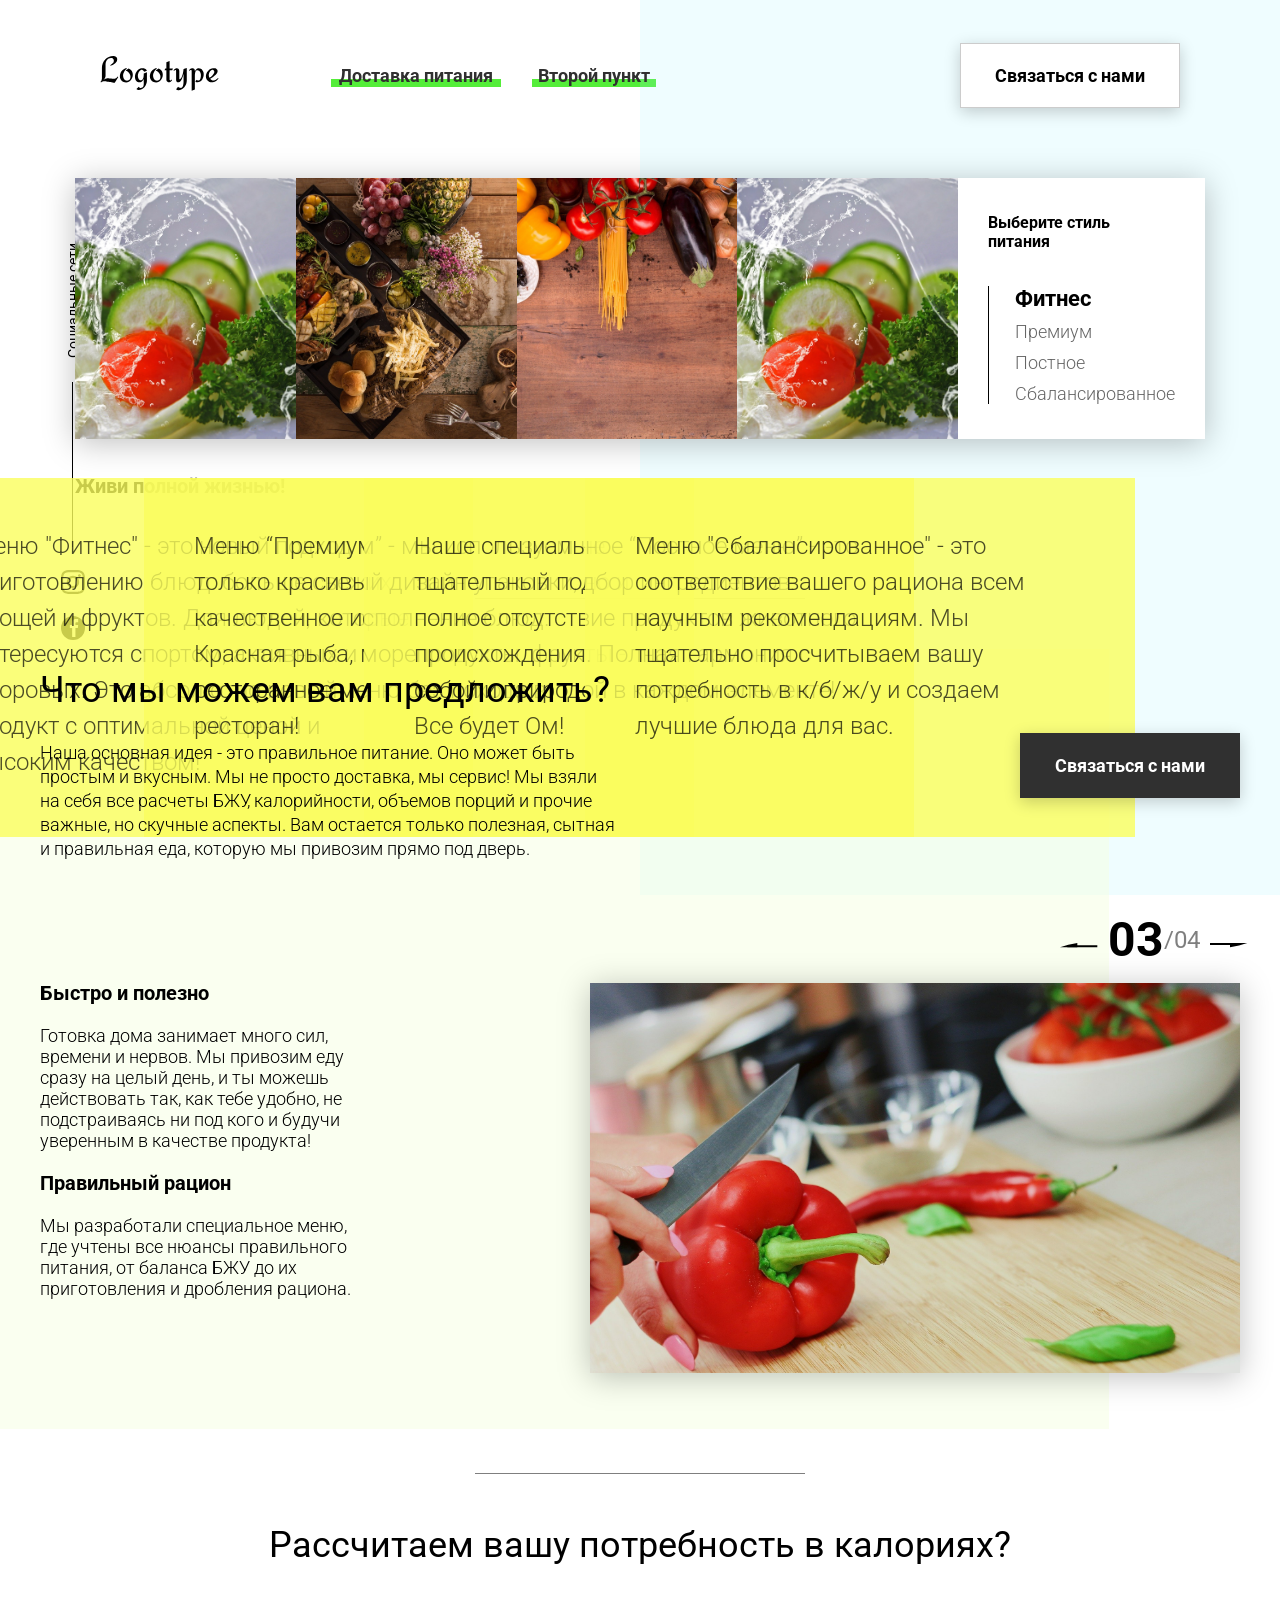
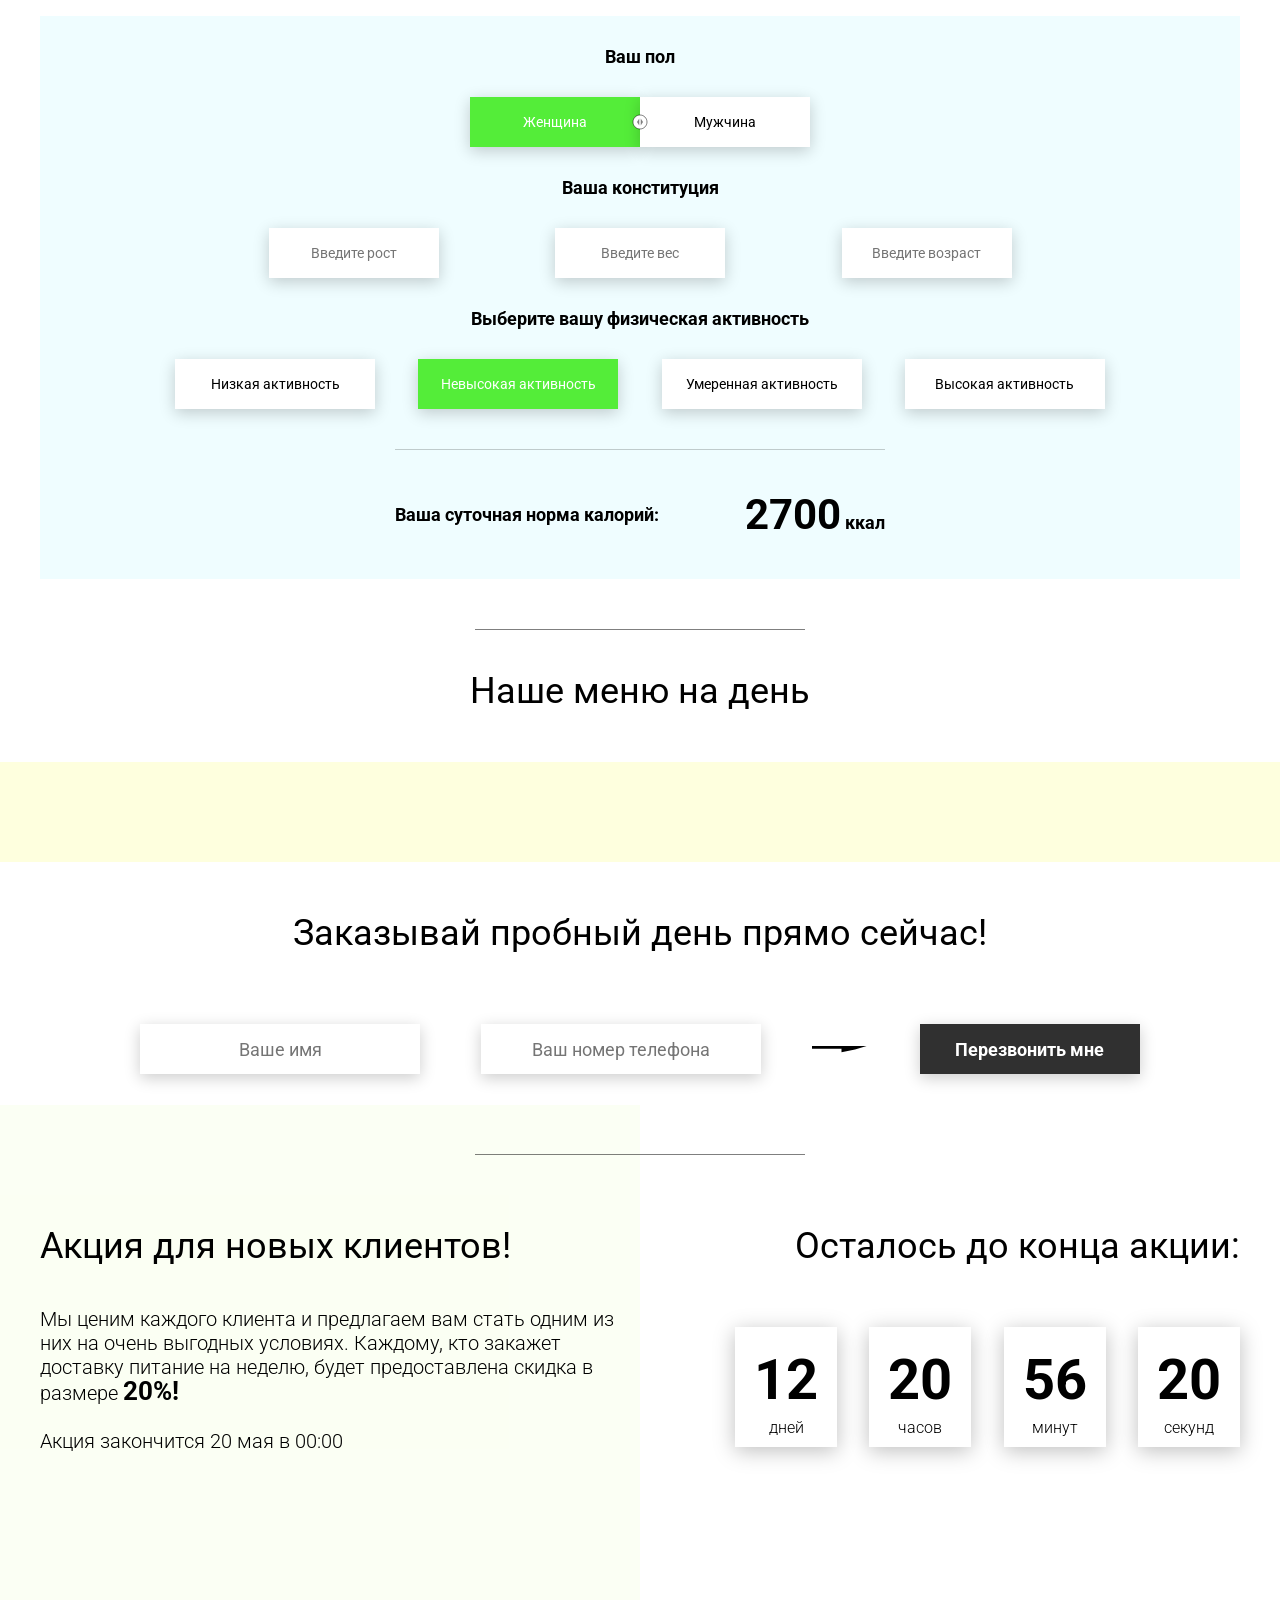
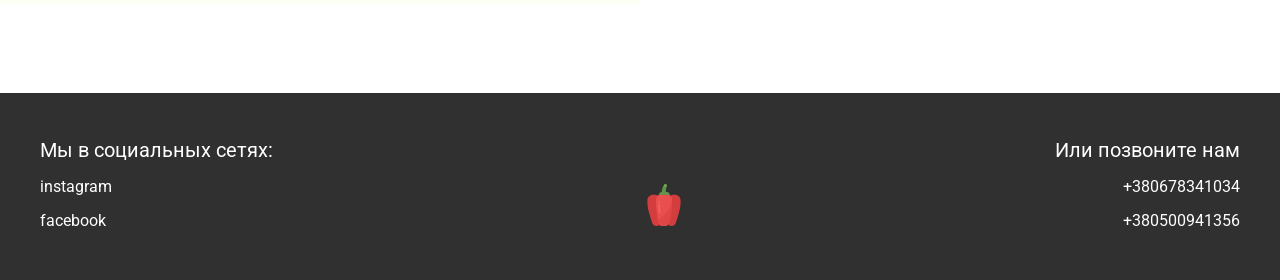
==== JS Lessons/Section 5 Продвинутый JavaScript/L87 Fetch API/index.html @ b9578236 "L87 Fetch API start" ====
<!DOCTYPE html>
<html lang="en">
<head>
    <meta charset="UTF-8">
    <meta name="viewport" content="width=device-width, initial-scale=1.0">
    <title>Food</title>
    <link rel="stylesheet" href="css/style.css">
</head>
<body>
    <header class="header">
        <div class="header__left-block">
            <div class="header__logo">
                <img src="icons/logo.svg" alt="Логотип">
            </div>
            <nav class="header__links">
                <a href="#" class="header__link">Доставка питания</a>
                <a href="#" class="header__link">Второй пункт</a>
            </nav>
        </div>
        <div class="header__right-block">
            <button data-modal class="btn btn_white">Связаться с нами</button>
        </div>
    </header>
    <div class="sidepanel">
        <div class="sidepanel__text"><span>Социальные сети</span></div>
        <div class="sidepanel__divider"></div>
        <a href="#" class="sidepanel__icon">
            <img src="icons/instagram.svg" alt="instagram">
        </a>
        <a href="#" class="sidepanel__icon">
            <img src="icons/facebook.svg" alt="facebook">
        </a>
    </div>

    <div class="preview">
        <div class="bgc_blue"></div>
        <div class="container">
            <div class="tabcontainer">
                <div class="tabcontent">
                    <img src="img/tabs/vegy.jpg" alt="vegy">
                    <div class="tabcontent__descr">
                        Меню "Фитнес" - это новый подход к приготовлению блюд: больше свежих овощей и фруктов. Для людей, которые интересуются спортом; активных и здоровых. Это абсолютно новый продукт с оптимальной ценой и высоким качеством!
                    </div>
                </div>
                <div class="tabcontent">
                    <img src="img/tabs/elite.jpg" alt="elite">
                    <div class="tabcontent__descr">
                        Меню “Премиум” - мы используем не только красивый дизайн упаковки, но и качественное исполнение блюд. Красная рыба, морепродукты, фрукты - ресторанное меню без похода в ресторан!                                     
                    </div>
                </div>
                <div class="tabcontent">
                    <img src="img/tabs/post.jpg" alt="post">
                    <div class="tabcontent__descr">
                        Наше специальное “Постное меню” - это тщательный подбор ингредиентов: полное отсутствие продуктов животного происхождения. Полная гармония с собой и природой в каждом элементе! Все будет Ом!                                     
                    </div>
                </div>
                <div class="tabcontent">
                    <img src="img/tabs/vegy.jpg" alt="vegy">
                    <div class="tabcontent__descr">
                        Меню "Сбалансированное" - это соответствие вашего рациона всем научным рекомендациям. Мы тщательно просчитываем вашу потребность в к/б/ж/у и создаем лучшие блюда для вас.
                    </div>
                </div>
                <div class="tabheader">
                    <h3>Выберите стиль питания</h3>
                    <div class="tabheader__items">
                        <div class="tabheader__item tabheader__item_active">Фитнес</div>
                        <div class="tabheader__item">Премиум</div>
                        <div class="tabheader__item">Постное</div>
                        <div class="tabheader__item">Сбалансированное</div>
                    </div>
                </div>
            </div>
            <div class="preview__life">Живи полной жизнью!</div>
        </div>
    </div>

    <div class="divider"></div>

    <div class="offer">
        <div class="bgc_y"></div>
        <div class="container">
            <div class="offer__text">
                <h2 class="title">Что мы можем вам предложить?</h2>
                <div class="offer__descr">
                    Наша основная идея - это правильное питание. Оно может быть простым и вкусным. Мы не просто доставка, мы сервис! Мы взяли на себя все расчеты БЖУ, калорийности, объемов порций и прочие важные, но скучные аспекты. Вам остается только полезная, сытная и правильная еда, которую мы привозим прямо под дверь.
                </div>
            </div>
            <div class="offer__action">
                <button data-modal class="btn btn_dark">Связаться с нами</button>
            </div>
        </div>
        <div class="container">
            <div class="offer__advantages">
                <h2>Быстро и полезно</h2>
                <div class="offer__advantages-text">
                    Готовка дома занимает много сил, времени и нервов. Мы привозим еду сразу на целый день, и ты можешь действовать так, как тебе удобно, не подстраиваясь ни под кого и будучи уверенным в качестве продукта!
                </div>
                <h2>Правильный рацион</h2>
                <div class="offer__advantages-text">
                    Мы разработали специальное меню, где учтены все нюансы правильного питания, от баланса БЖУ до их приготовления и дробления рациона.
                </div>
            </div>
            <div class="offer__slider">
                <div class="offer__slider-counter">
                    <div class="offer__slider-prev">
                        <img src="icons/left.svg" alt="prev">
                    </div>
                    <span id="current">03</span>
                    /
                    <span id="total">04</span>
                    <div class="offer__slider-next">
                        <img src="icons/right.svg" alt="next">
                    </div>
                </div>
                <div class="offer__slider-wrapper">
                    <div class="offer__slide">
                        <img src="img/slider/pepper.jpg" alt="pepper">
                    </div>
                    <!-- <div class="offer__slide">
                        <img src="img/slider/food-12.jpg" alt="food">
                    </div>
                    <div class="offer__slide">
                        <img src="img/slider/olive-oil.jpg" alt="oil">
                    </div>
                    <div class="offer__slide">
                        <img src="img/slider/paprika.jpg" alt="paprika">
                    </div> -->
                </div>
            </div>
        </div>
    </div>

    <div class="divider"></div>

    <div class="calculating">
        <div class="container">
            <h2 class="title">Рассчитаем вашу потребность в калориях?
            </h2>
            <div class="calculating__field">
                <div class="calculating__subtitle">
                    Ваш пол
                </div>
                <div class="calculating__choose" id="gender">
                    <div class="calculating__choose-item calculating__choose-item_active">Женщина</div>
                    <div class="calculating__choose-item">Мужчина</div>
                </div>

                <div class="calculating__subtitle">
                    Ваша конституция
                </div>
                <div class="calculating__choose calculating__choose_medium">
                    <input type="text" id="height" placeholder="Введите рост" class="calculating__choose-item">
                    <input type="text" id="weight" placeholder="Введите вес"  class="calculating__choose-item">
                    <input type="text" id="age" placeholder="Введите возраст" class="calculating__choose-item">
                </div>

                <div class="calculating__subtitle">
                    Выберите вашу физическая активность
                </div>
                <div class="calculating__choose calculating__choose_big">
                    <div id="low" class="calculating__choose-item">Низкая активность </div>
                    <div id="small"  class="calculating__choose-item calculating__choose-item_active">Невысокая активность</div>
                    <div id="medium" class="calculating__choose-item">Умеренная активность</div>
                    <div id="high" class="calculating__choose-item">Высокая активность</div>
                </div>

                <div class="calculating__divider"></div>

                <div class="calculating__total">
                    <div class="calculating__subtitle">
                        Ваша суточная норма калорий:
                    </div>
                    <div class="calculating__result">
                        <span>2700</span> ккал
                    </div>
                </div>
            </div>
        </div>
    </div>

    <div class="divider"></div>

    <div class="menu">
        <h2 class="title">Наше меню на день</h2>

        <div class="menu__field">
            <div class="container">
                <!-- <div class="menu__item">
                    <img src="img/tabs/vegy.jpg" alt="vegy">
                    <h3 class="menu__item-subtitle">Меню "Фитнес"</h3>
                    <div class="menu__item-descr">Меню "Фитнес" - это новый подход к приготовлению блюд: больше свежих овощей и фруктов. Продукт активных и здоровых людей. Это абсолютно новый продукт с оптимальной ценой и высоким качеством!</div>
                    <div class="menu__item-divider"></div>
                    <div class="menu__item-price">
                        <div class="menu__item-cost">Цена:</div>
                        <div class="menu__item-total"><span>229</span> грн/день</div>
                    </div>
                </div>
                <div class="menu__item">
                    <img src="img/tabs/elite.jpg" alt="elite">
                    <h3 class="menu__item-subtitle">Меню “Премиум”</h3>
                    <div class="menu__item-descr">В меню “Премиум” мы используем не только красивый дизайн упаковки, но и качественное исполнение блюд. Красная рыба, морепродукты, фрукты - ресторанное меню без похода в ресторан!</div>
                    <div class="menu__item-divider"></div>
                    <div class="menu__item-price">
                        <div class="menu__item-cost">Цена:</div>
                        <div class="menu__item-total"><span>550</span> грн/день</div>
                    </div>
                </div>
                <div class="menu__item">
                    <img src="img/tabs/post.jpg" alt="post">
                    <h3 class="menu__item-subtitle">Меню "Постное"</h3>
                    <div class="menu__item-descr">Меню “Постное” - это тщательный подбор ингредиентов: полное отсутствие продуктов животного происхождения, молоко из миндаля, овса, кокоса или гречки, правильное количество белков за счет тофу и импортных вегетарианских стейков. </div>
                    <div class="menu__item-divider"></div>
                    <div class="menu__item-price">
                        <div class="menu__item-cost">Цена:</div>
                        <div class="menu__item-total"><span>430</span> грн/день</div>
                    </div>
                </div> -->
            </div>
        </div>
    </div>

    <div class="order">
        <div class="container">
            <div class="title">Заказывай пробный день прямо сейчас!</div>
            <form action="#" class="order__form">
                <input required placeholder="Ваше имя" name="name" type="text" class="order__input">
                <input required placeholder="Ваш номер телефона" name="phone" type="phone" class="order__input">
                <img src="icons/right.svg" alt="right">
                <button class="btn btn_dark btn_min">Перезвонить мне</button>
            </form>
        </div>
    </div>

    <div class="divider"></div>

    <div class="promotion">
        <div class="bgc_y"></div>
        <div class="container">
            <div class="promotion__text">
                <div class="title">Акция для новых клиентов!</div>
                <div class="promotion__descr">
                    Мы ценим каждого клиента и предлагаем вам стать одним из них на очень выгодных условиях. 
                    Каждому, кто закажет доставку питание на неделю, будет предоставлена скидка в размере <span>20%!</span>
                    <br><br>
                    Акция закончится 20 мая в 00:00
                </div>
            </div>
            <div class="promotion__timer">
                <div class="title">Осталось до конца акции:</div>
                <div class="timer">
                    <div class="timer__block">
                        <span id="days">12</span>
                        дней
                    </div>
                    <div class="timer__block">
                        <span id="hours">20</span>
                        часов
                    </div>
                    <div class="timer__block">
                        <span id="minutes">56</span>
                        минут
                    </div>
                    <div class="timer__block">
                        <span id="seconds">20</span>
                        секунд
                    </div>
                </div>
            </div>
        </div>
    </div>

    <footer class="footer">
        <div class="container">
            <div class="social">
                <div class="subtitle">Мы в социальных сетях:</div>
                <a href="#" class="link">instagram</a>
                <a href="#" class="link">facebook</a>
            </div>
            <div class="pepper">
                <img src="icons/veg.svg" alt="pepper">
            </div>
            <div class="call">
                <div class="subtitle">Или позвоните нам</div>
                <a href="#" class="link">+380678341034</a>
                <a href="#" class="link">+380500941356</a>
            </div>
        </div>
    </footer>

    <div class="modal">
        <div class="modal__dialog">
            <div class="modal__content">
                <form action="#">
                    <div data-close class="modal__close">&times;</div>
                    <div class="modal__title">Мы свяжемся с вами как можно быстрее!</div>
                    <input required placeholder="Ваше имя" name="name" type="text" class="modal__input">
                    <input required placeholder="Ваш номер телефона" name="phone" type="phone" class="modal__input">
                    <button class="btn btn_dark btn_min">Перезвонить мне</button>
                </form>
            </div>
        </div>
    </div>

    <script src="js/L87 Fetch API"></script>
</body>
</html>
---- JS Lessons/Section 5 Продвинутый JavaScript/L87 Fetch API/css/style.css ----
@import url(https://fonts.googleapis.com/css?family=Roboto:300,400,700&display=swap&subset=cyrillic-ext);
*{
    box-sizing:border-box;
    margin:0;
    padding:0;
    font-family:Roboto,sans-serif
}
a{
    text-decoration:none
}
.btn{
    width:220px;
    height:65px;
    display:flex;
    justify-content:center;
    align-items:center;
    background-color:#fff;
    font-size:18px;
    font-weight:700;
    border:1px solid rgba(0,0,0,.2);
    box-shadow:0 4px 15px rgba(0,0,0,.2);
    cursor:pointer;
    transition:.3s all;
    outline:0
}
.btn_white{
    background-color:#fff
}
.btn_dark{
    background-color:#303030;
    color:#fff;
    border:none
}
.btn_min{
    height:50px
}
.btn:hover{
    box-shadow:0 4px 30px rgba(0,0,0,.3)
}
.container{
    max-width:1200px;
    margin:0 auto
}
.divider{
    width:330px;
    height:1px;
    margin:0 auto;
    background-color:rgba(0,0,0,.5)
}
.title{
    font-size:36px;
    font-weight:400
}
.header{
    display:flex;
    justify-content:space-between;
    align-items:center;
    height:150px;
    padding:0 100px
}
.header__left-block{
    display:flex;
    justify-content:space-between;
    min-width:550px
}
.header__logo{
    max-width:170px
}
.header__logo img{
    width:100%
}
.header__links{
    display:flex;
    align-items:center
}
.header__link{
    position:relative;
    margin-right:45px;
    font-weight:700;
    font-size:18px;
    color:#303030
}
.header__link:after{
    content:'';
    position:absolute;
    display:block;
    width:110%;
    left:-5%;
    bottom:-1px;
    z-index:-1;
    height:8px;
    background:#54ed39
}
.header__link:last-child{
    margin-right:0
}
.sidepanel{
    position:fixed;
    left:60px;
    top:240px;
    height:400px;
    width:25px;
    display:flex;
    flex-direction:column;
    justify-content:space-between;
    align-items:center
}
.sidepanel__text{
    width:120px;
    height:120px;
    font-size:14px
}
.sidepanel__text span{
    display:flex;
    transform:rotate(-90deg) translateX(-50px)
}
.sidepanel__divider{
    width:1px;
    height:165px;
    background-color:#000
}
.sidepanel__icon{
    width:24px;
    height:24px
}
.sidepanel__icon img{
    width:100%
}
.preview{
    padding:28px 0 100px 0;
    position:relative
}
.preview__life{
    font-weight:700;
    font-size:20px;
    margin-left:35px;
    margin-top:35px
}
.bgc_blue{
    position:absolute;
    right:0;
    top:-155px;
    width:50vw;
    height:900px;
    background:rgba(146,242,255,.15);
    z-index:-1
}
.tabcontainer{
    display:flex;
    width:1130px;
    margin:0 auto;
    box-shadow:0 4px 30px rgba(0,0,0,.25)
}
.tabcontent{
    width:850px;
    position:relative
}
.tabcontent img{
    width:100%;
    height:100%;
    object-fit:cover
}
.tabcontent__descr{
    position:absolute;
    top:300px;
    right:-177px;
    width:550px;
    height:359px;
    background:rgba(251,254,93,.8);
    padding:50px;
    font-size:24px;
    font-weight:300;
    line-height:36px;
    color:rgba(0,0,0,.7)
}
.tabheader{
    width:280px;
    padding:35px 30px;
    background-color:#fff
}
.tabheader h3{
    font-weight:700;
    font-size:16px
}
.tabheader__items{
    margin-top:35px;
    padding-left:26px;
    border-left:1px solid #000
}
.tabheader__item{
    font-weight:700;
    font-size:18px;
    font-weight:300;
    margin-top:10px;
    color:rgba(0,0,0,.6);
    cursor:pointer;
    transition:.3s all
}
.tabheader__item_active{
    color:#000;
    font-size:22px;
    font-weight:700
}
.offer{
    padding:70px 0 100px 0;
    position:relative
}
.offer .container{
    display:flex;
    justify-content:space-between
}
.offer .bgc_y{
    position:absolute;
    width:1109px;
    height:780px;
    background:rgba(243,255,222,.45);
    z-index:-1;
    top:50px
}
.offer__text{
    width:580px
}
.offer__descr{
    font-size:18px;
    margin-top:30px;
    font-weight:300;
    line-height:24px
}
.offer__action{
    display:flex;
    align-items:center;
    justify-content:flex-end
}
.offer__advantages{
    width:330px;
    margin-top:50px
}
.offer__advantages h2{
    font-weight:700;
    font-size:20px;
    margin-top:20px
}
.offer__advantages h2:first-child{
    margin-top:70px
}
.offer__advantages-text{
    margin-top:20px;
    font-size:18px;
    font-weight:300;
    line-height:21px
}
.offer__slider{
    width:650px;
    margin-top:50px;
    display:flex;
    flex-direction:column;
    align-items:flex-end
}
.offer__slider-counter{
    display:flex;
    width:180px;
    align-items:center;
    font-size:24px;
    color:rgba(0,0,0,.5)
}
.offer__slider-wrapper{
    width:100%;
    margin-top:15px;
    box-shadow:0 4px 30px rgba(0,0,0,.25)
}
.offer__slider-prev{
    margin-right:10px;
    cursor:pointer
}
.offer__slider-next{
    margin-left:10px;
    cursor:pointer
}
.offer__slider #current{
    font-size:48px;
    font-weight:700;
    color:#000
}
.offer__slide{
    width:100%;
    height:390px
}
.offer__slide img{
    width:100%;
    height:100%;
    object-fit:cover
}
.calculating{
    padding:50px 0
}
.calculating .title{
    text-align:center
}
.calculating__field{
    width:100%;
    margin-top:50px;
    background:rgba(146,242,255,.15);
    padding:30px 0 40px 0
}
.calculating__subtitle{
    text-align:center;
    font-size:18px;
    font-weight:700;
    margin-top:30px
}
.calculating__subtitle:first-child{
    margin-top:0
}
.calculating #gender:after{
    content:'';
    position:absolute;
    top:50%;
    transform:translateY(-50%);
    display:block;
    width:16px;
    height:16px;
    background:url(../icons/switch.svg) center center/cover no-repeat
}
.calculating__choose{
    position:relative;
    display:flex;
    margin-top:30px;
    justify-content:center
}
.calculating__choose-item{
    display:flex;
    align-items:center;
    justify-content:center;
    width:170px;
    height:50px;
    padding:0 10px;
    background:#fff;
    box-shadow:0 4px 15px rgba(0,0,0,.2);
    border:none;
    text-align:center;
    font-size:14px;
    cursor:pointer;
    outline:0;
    transition:.3s all
}
.calculating__choose-item_active{
    color:#fff;
    background-color:#54ed39
}
.calculating__choose_medium{
    width:743px;
    justify-content:space-between;
    margin:30px auto 0 auto
}
.calculating__choose_big{
    width:930px;
    justify-content:space-between;
    margin:30px auto 0 auto
}
.calculating__choose_big .calculating__choose-item{
    width:200px
}
.calculating__divider{
    width:490px;
    height:1px;
    margin:40px auto;
    background-color:rgba(0,0,0,.2)
}
.calculating__total{
    width:490px;
    margin:0 auto;
    display:flex;
    justify-content:space-between;
    align-items:center
}
.calculating__result{
    font-size:18px;
    font-weight:700
}
.calculating__result span{
    font-size:42px
}
.menu{
    padding:40px 0 50px 0
}
.menu .container{
    display:flex;
    justify-content:space-between;
    align-items:flex-start
}
.menu .title{
    text-align:center
}
.menu__field{
    margin-top:50px;
    padding:50px 0;
    width:100%;
    background:rgba(249,254,126,.25)
}
.menu__item{
    width:320px;
    min-height:450px;
    background:#fff;
    box-shadow:0 4px 25px rgba(0,0,0,.25);
    font-size:16px;
    font-weight:300
}
.menu__item img{
    width:100%;
    height:200px;
    object-fit:cover
}
.menu__item-subtitle{
    font-weight:700;
    font-size:18px;
    padding:0 20px;
    margin-top:20px
}
.menu__item-descr{
    margin-top:20px;
    padding:0 20px
}
.menu__item-divider{
    width:100%;
    height:1px;
    background-color:rgba(0,0,0,.25);
    margin-top:40px
}
.menu__item-price{
    display:flex;
    justify-content:space-between;
    align-items:center;
    padding:10px 20px
}
.menu__item-price span{
    font-size:24px;
    font-weight:700
}
.order{
    padding-bottom:80px
}
.order .title{
    text-align:center
}
.order__form{
    margin-top:70px;
    padding:0 100px;
    display:flex;
    justify-content:space-between;
    align-items:center
}
.order__form img{
    transform:scale(1.5)
}
.order__input{
    width:280px;
    height:50px;
    background:#fff;
    box-shadow:0 4px 15px rgba(0,0,0,.2);
    border:none;
    font-size:18px;
    text-align:center;
    padding:0 20px;
    outline:0
}
.promotion{
    padding:70px 0 240px 0;
    position:relative
}
.promotion .container{
    display:flex
}
.promotion .bgc_y{
    position:absolute;
    width:50%;
    height:499px;
    background:rgba(243,255,222,.35);
    z-index:-1;
    top:-50px;
    left:0
}
.promotion__text{
    width:50%
}
.promotion__descr{
    margin-top:40px;
    font-size:20px;
    line-height:24px;
    font-weight:300
}
.promotion__descr span{
    font-weight:700;
    font-size:26px
}
.promotion__timer{
    width:50%
}
.promotion__timer .title{
    text-align:right
}
.promotion__timer .timer{
    margin-top:60px;
    padding-left:95px;
    display:flex;
    justify-content:space-between;
    align-items:center
}
.promotion__timer .timer__block{
    width:102px;
    height:120px;
    background:#fff;
    box-shadow:0 4px 20px rgba(0,0,0,.25);
    font-size:16px;
    font-weight:300;
    text-align:center
}
.promotion__timer .timer__block span{
    display:block;
    margin-top:20px;
    margin-bottom:5px;
    font-size:56px;
    font-weight:700
}
.footer{
    min-height:180px;
    background-color:#303030;
    padding:45px 0 50px 0;
    color:#fff
}
.footer .container{
    height:100%;
    display:flex;
    justify-content:space-between;
    align-items:flex-end
}
.footer .subtitle{
    font-size:20px
}
.footer .link{
    display:block;
    margin-top:15px;
    font-size:16px;
    color:#fff
}
.footer .call{
    text-align:right
}
.modal{
    position:fixed;
    top:0;
    left:0;
    z-index:1050;
    display:none;
    width:100%;
    height:100%;
    overflow:hidden;
    background-color:rgba(0,0,0,.5)
}
.modal__dialog{
    max-width:500px;
    margin:40px auto
}
.modal__content{
    position:relative;
    width:100%;
    padding:40px;
    background-color:#fff;
    border:1px solid rgba(0,0,0,.2);
    border-radius:4px;
    max-height:80vh;
    overflow-y:auto
}
.modal__close{
    position:absolute;
    top:8px;
    right:14px;
    font-size:30px;
    color:#000;
    opacity:.5;
    font-weight:700;
    border:none;
    background-color:transparent;
    cursor:pointer
}
.modal__title{
    text-align:center;
    font-size:22px;
    text-transform:uppercase
}
.modal__input{
    display:block;
    margin:20px auto 20px auto;
    width:280px;
    height:50px;
    background:#fff;
    box-shadow:0 4px 15px rgba(0,0,0,.2);
    border:none;
    font-size:18px;
    text-align:center;
    padding:0 20px;
    outline:0
}
.modal .btn{
    display:block;
    width:280px;
    margin:0 auto
}

.show{
    display: block;
}
.hide{
    display: none;
}

.fade{
    animation-name: opacity;
    animation-duration: 1.5s;
}

@keyframes opacity {
    from { opacity: 0; }
    to { opacity: 1; }
   }
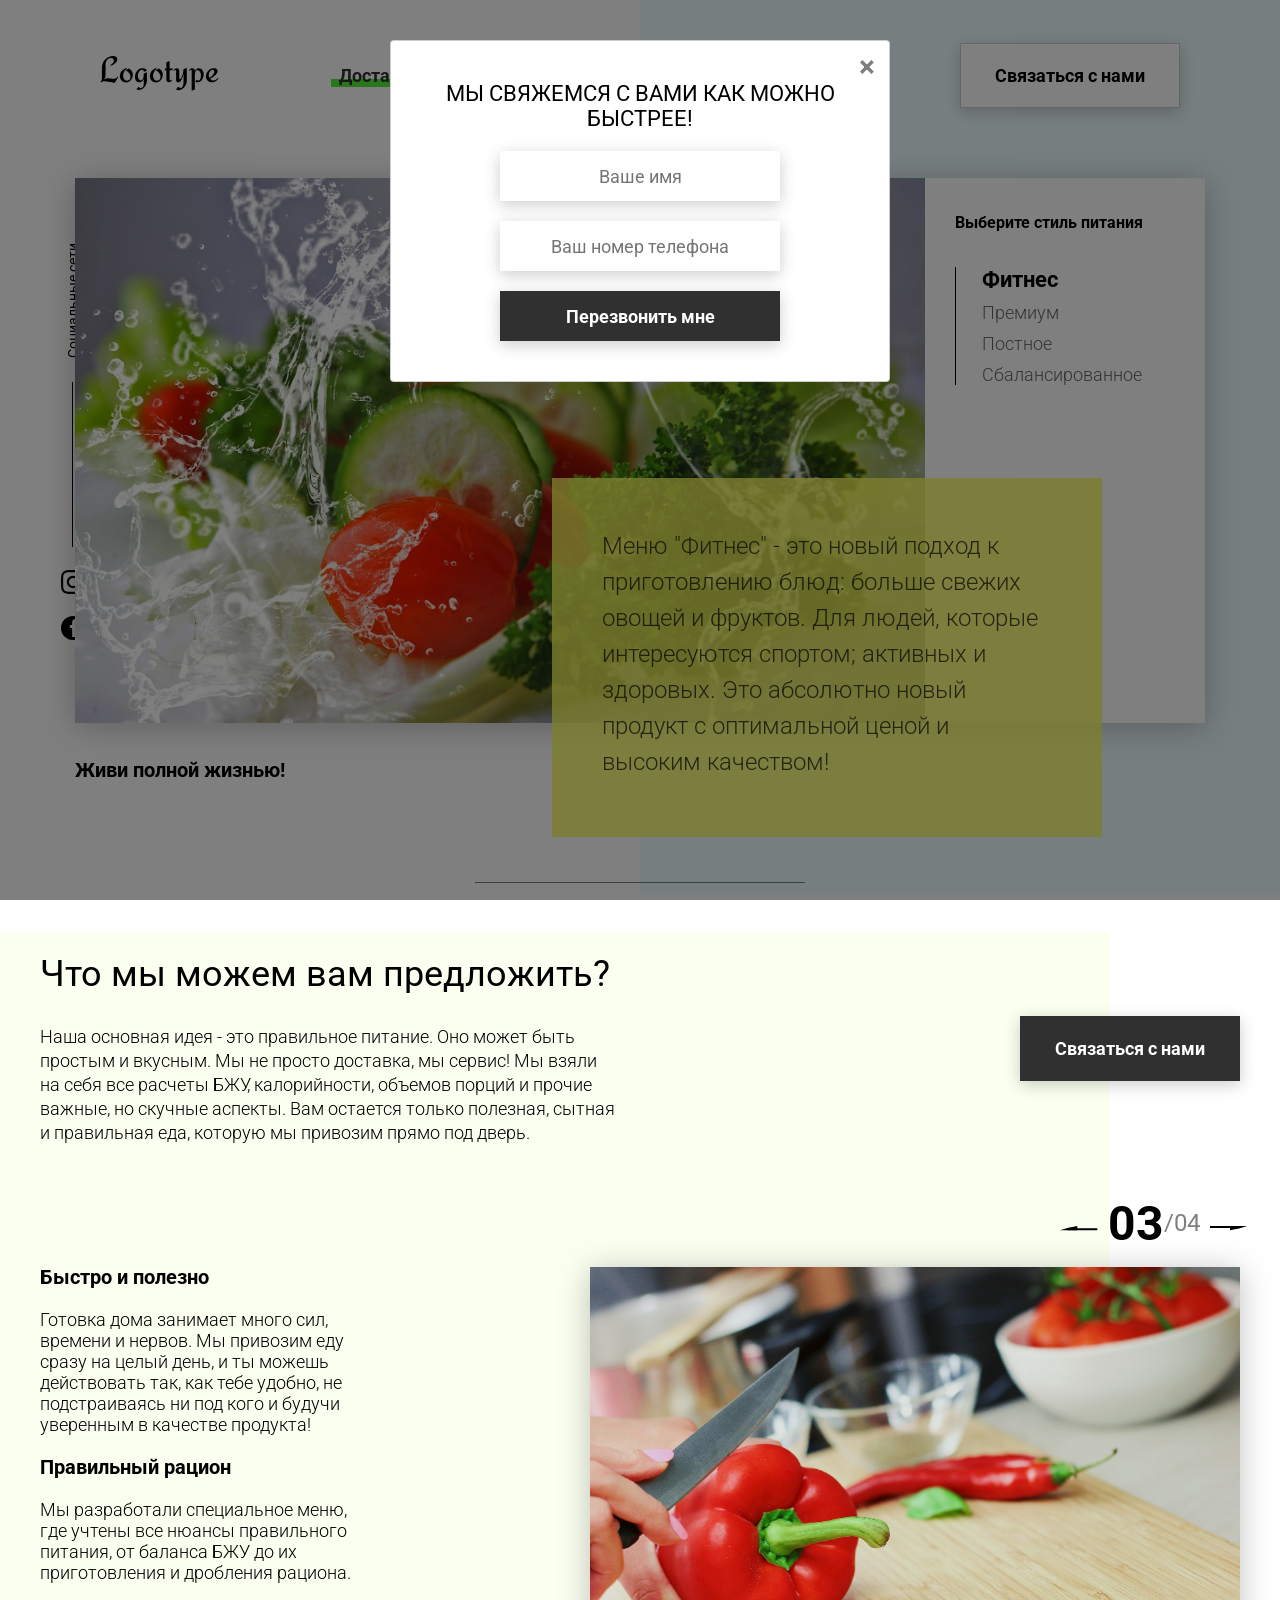
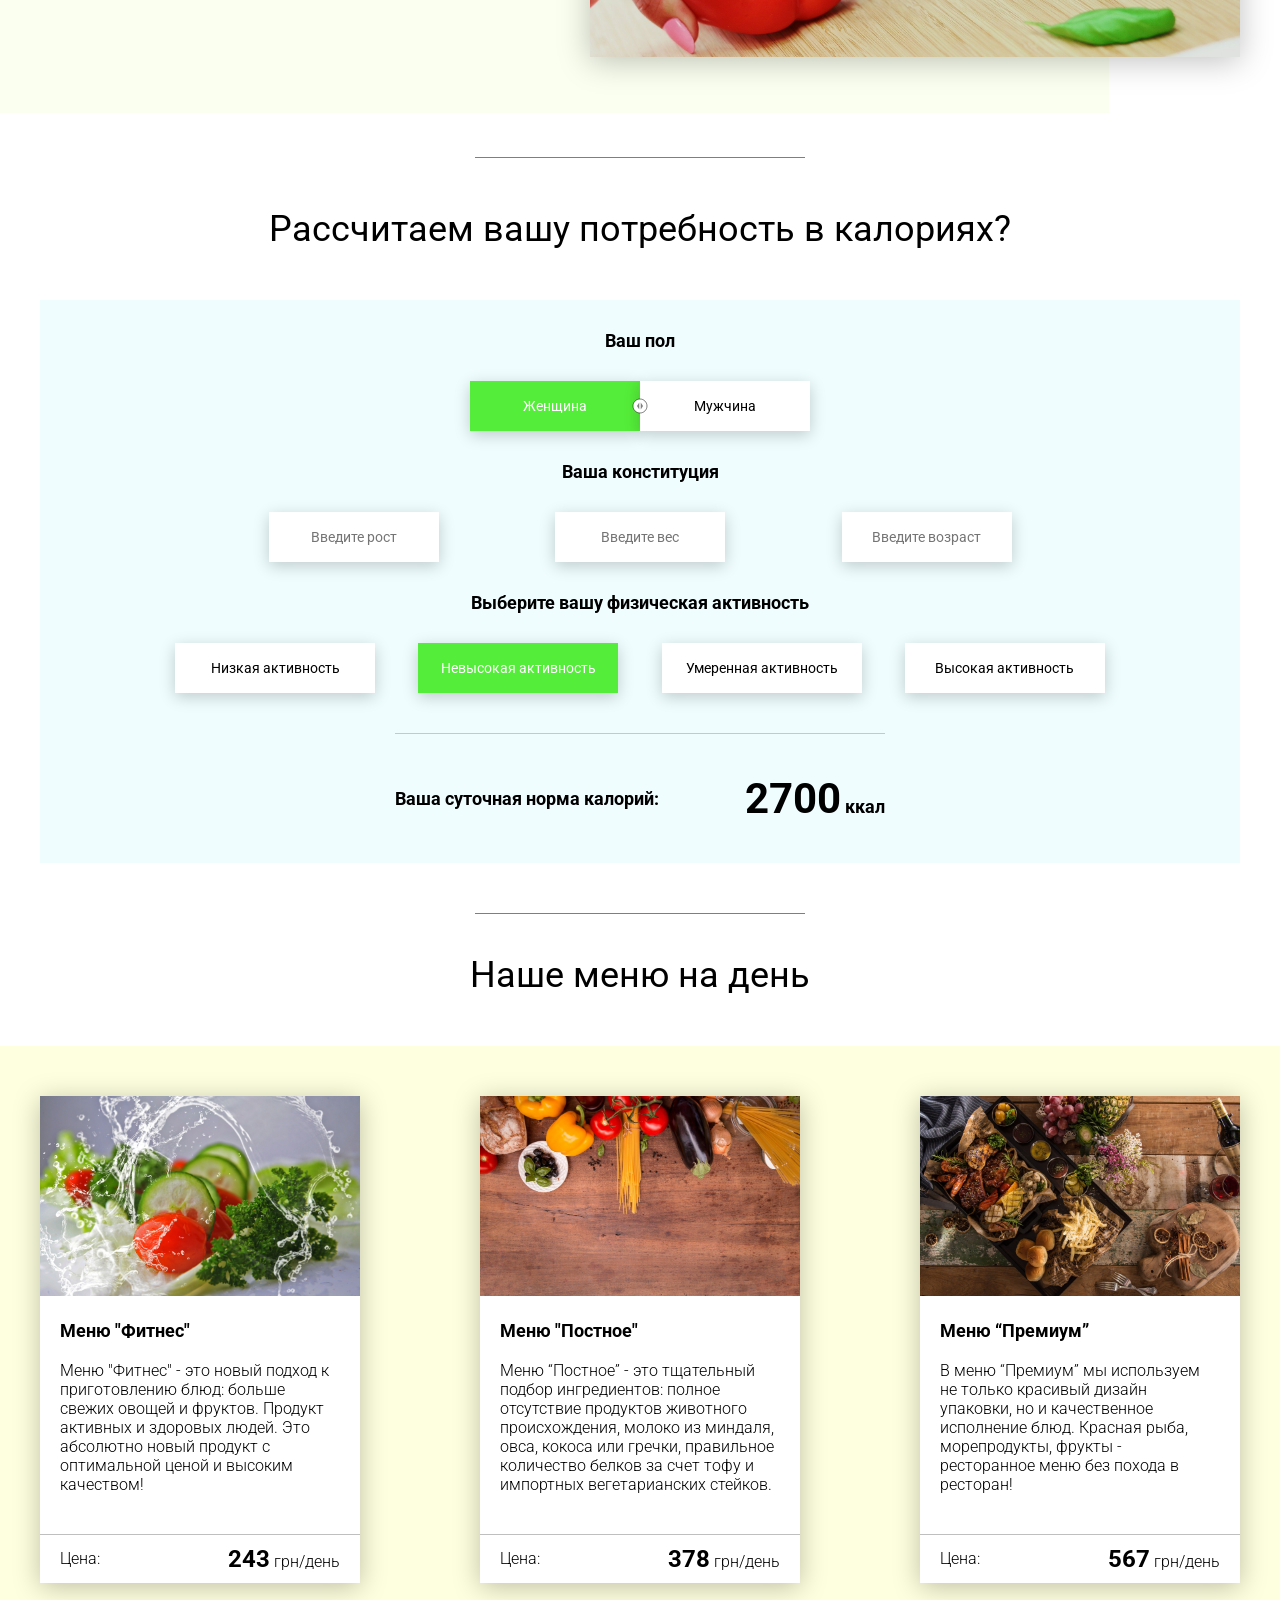
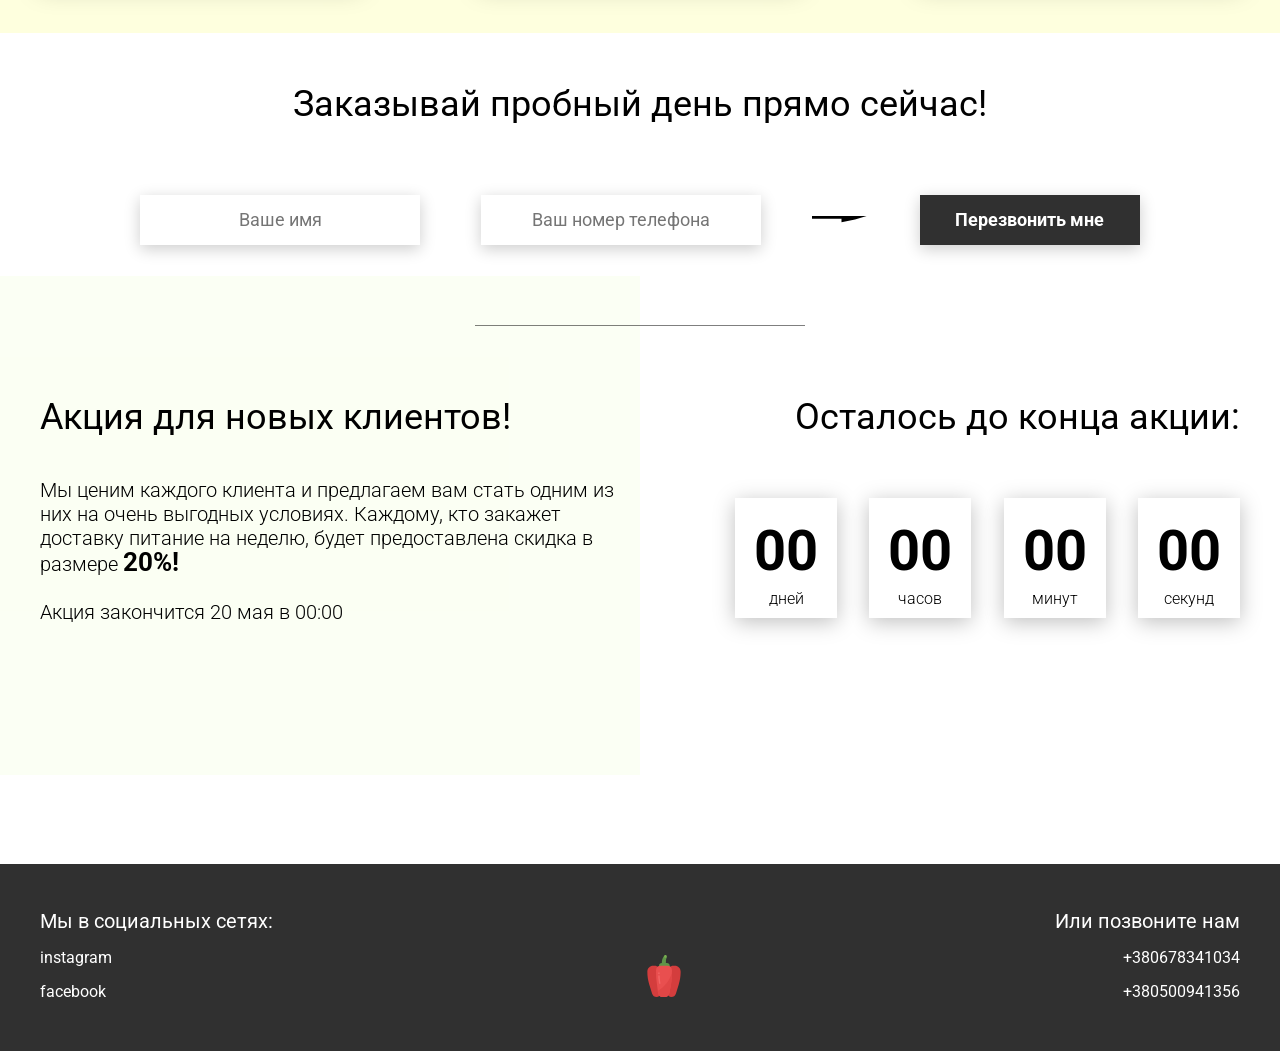
==== commit ab94296b: "L87 Practice 14" ====
--- a/JS Lessons/Section 5 Продвинутый JavaScript/L87 Fetch API/index.html
+++ b/JS Lessons/Section 5 Продвинутый JavaScript/L87 Fetch API/index.html
@@ -301,6 +301,6 @@
         </div>
     </div>
 
-    <script src="js/L87 Fetch API"></script>
+    <script src="js/L87 Fetch API.js"></script>
 </body>
 </html>
